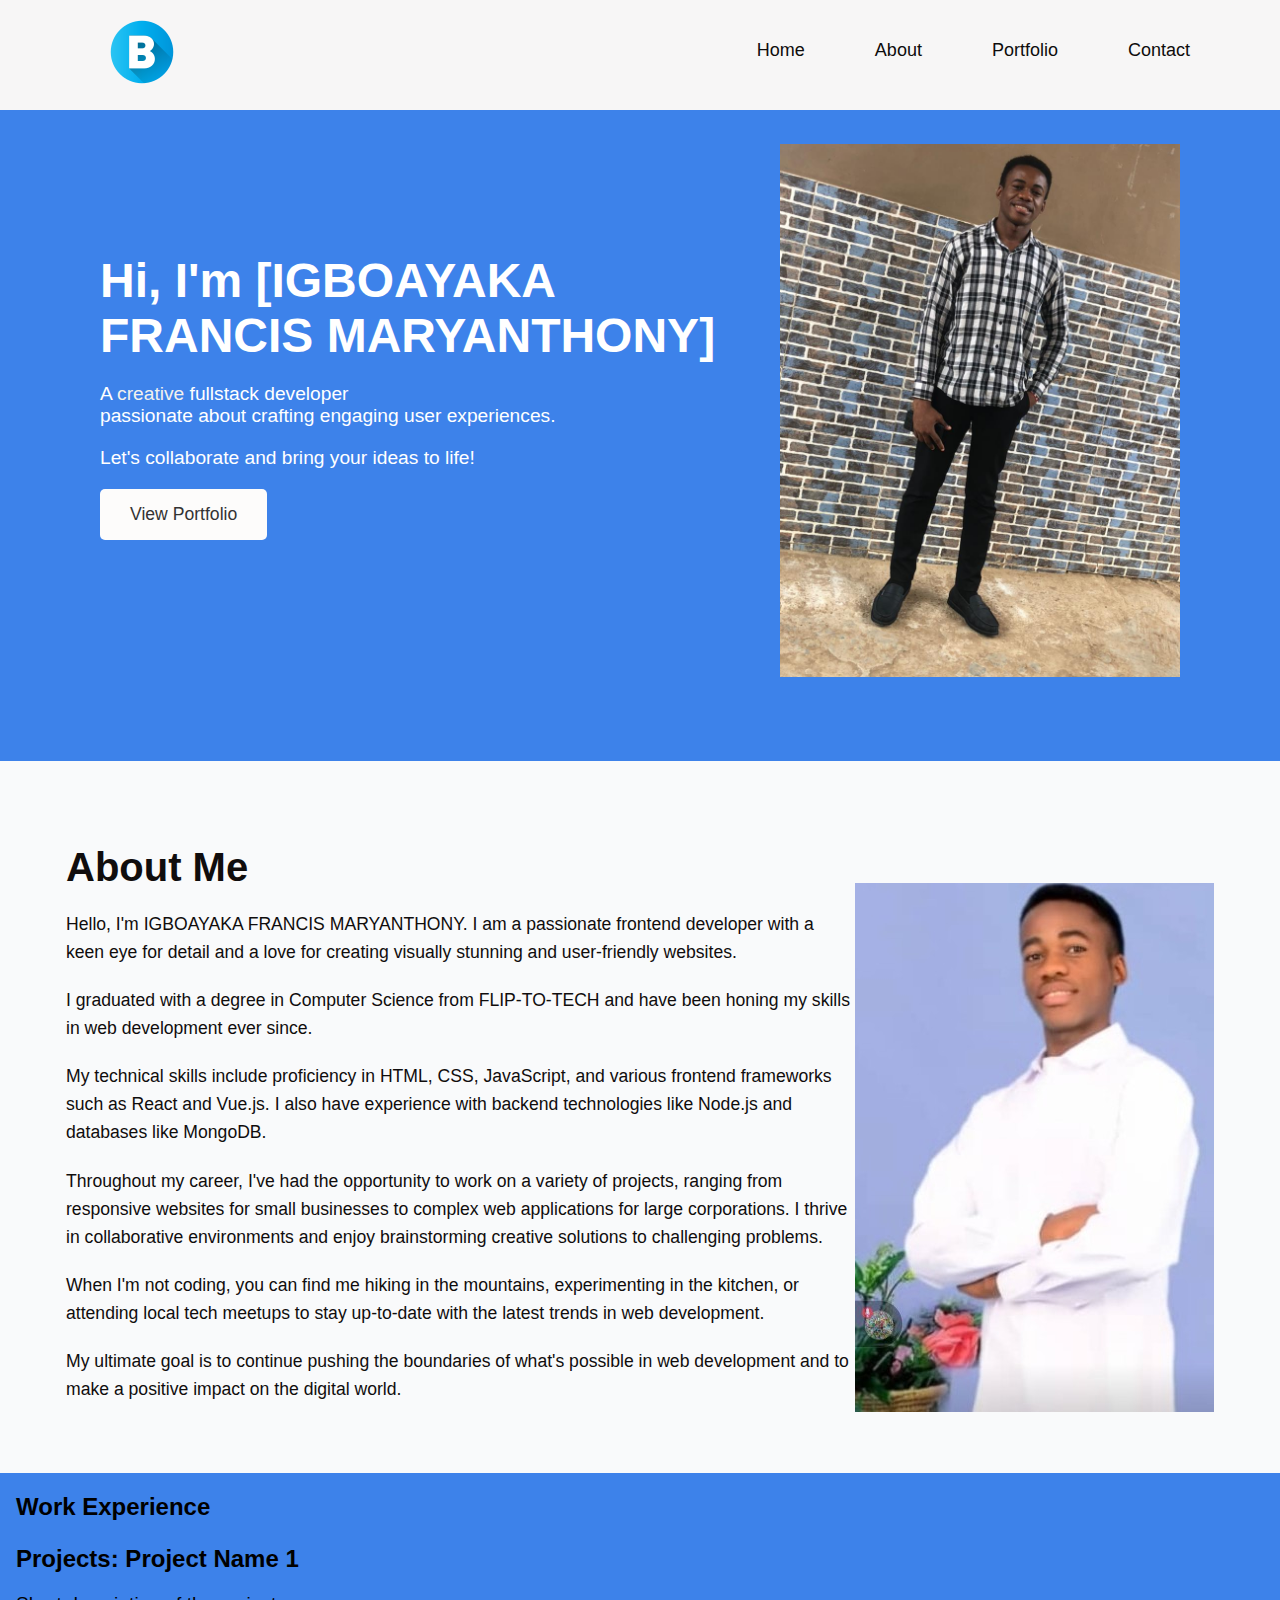
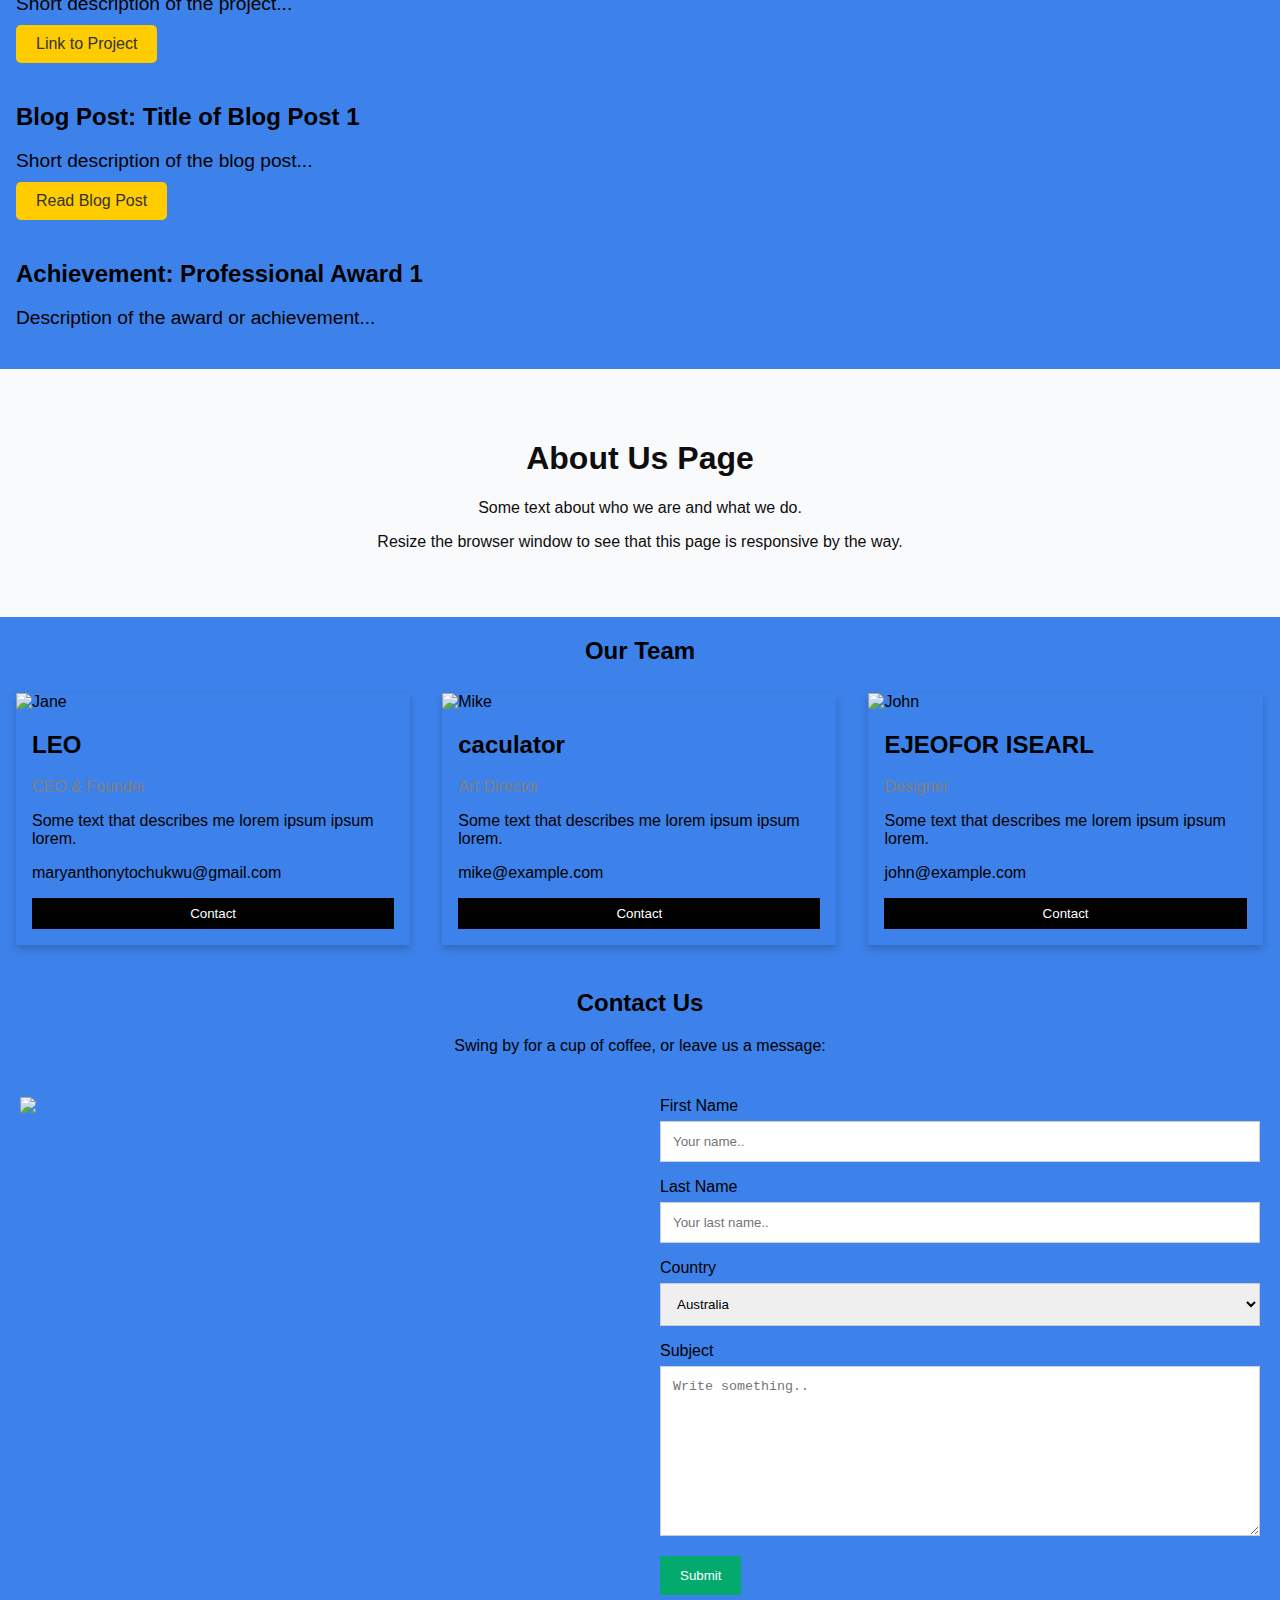
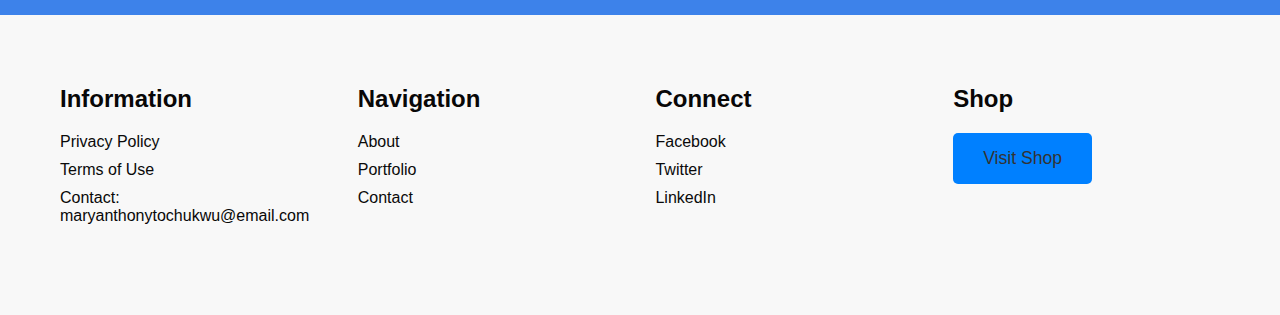
==== home.html @ caa66df4 "change" ====
<!DOCTYPE html>
<html lang="en">
<head>
    <meta charset="UTF-8">
    <meta name="viewport" content="width=device-width, initial-scale=1.0">
    <title>Portfolio</title>
    <link href="https://fonts.googleapis.com/css2?family=Roboto:wght@400;700&display=swap" rel="stylesheet">
    <link rel="stylesheet" href="style.css">
</head>
<body>
    <header class="hero">
        <nav class="navbar">
            <div class="logo">
                <a href="#"> <img src="letter-br.png" alt="png"></a>
            </div>
            <ul class="nav-links">
                <li><a href="#home">Home</a></li>
                <li><a href="#about">About</a></li>
                <li><a href="#portfolio">Portfolio</a></li>
                <li><a href="#contact">Contact</a></li>
            </ul>
            <div class="hamburger">
                <div class="line"></div>
                <div class="line"></div>
                <div class="line"></div>
            </div>
        </nav>
        <div id="home">
            <div class="hero-content">
                <div class="text">
                    <h1>Hi, I'm [IGBOAYAKA FRANCIS MARYANTHONY]</h1>
                    <p>A <span>creative</span> fullstack developer<br> passionate about crafting engaging user experiences.</p>
                    <p>Let's collaborate and bring your ideas to life!</p>
                    <a href="#portfolio" class="action-button">View Portfolio</a>
                </div>
                <div class="graphic">
                    <!-- Eye-catching graphics can be placed here -->
                    <img src="FRANK.jpeg" alt="Graphic">
                </div>
            </div>
        </div>
    </header>

    <section id="about" class="about-section">
        <div class="container">
            <div class="about-content">
                <div class="text">
                    <h2>About Me</h2>
                    <p>Hello, I'm IGBOAYAKA FRANCIS MARYANTHONY. I am a passionate frontend developer with a keen eye for detail and a love for creating visually stunning and user-friendly websites.</p>
                    <p>I graduated with a degree in Computer Science from FLIP-TO-TECH and have been honing my skills in web development ever since.</p>
                    <p>My technical skills include proficiency in HTML, CSS, JavaScript, and various frontend frameworks such as React and Vue.js. I also have experience with backend technologies like Node.js and databases like MongoDB.</p>
                    <p>Throughout my career, I've had the opportunity to work on a variety of projects, ranging from responsive websites for small businesses to complex web applications for large corporations. I thrive in collaborative environments and enjoy brainstorming creative solutions to challenging problems.</p>
                    <p>When I'm not coding, you can find me hiking in the mountains, experimenting in the kitchen, or attending local tech meetups to stay up-to-date with the latest trends in web development.</p>
                    <p>My ultimate goal is to continue pushing the boundaries of what's possible in web development and to make a positive impact on the digital world.</p>
                </div>
                <div class="graphic">
                    <!-- Feel free to add any creative graphic or image here -->
                    <img src="1887.jpg" alt="About Me Graphic">
                </div>
            </div>
        </div>
    </section>
    
    <section id ="portfolio">
        <div class="container">
            <h2>Work Experience</h2>
            <div class="experience-item">
                <h3>Projects: Project Name 1</h3>
                <p>Short description of the project...</p>
                <a href="#">Link to Project</a>
            </div>
            <div class="experience-item">
                <h3>Blog Post: Title of Blog Post 1</h3>
                <p>Short description of the blog post...</p>
                <a href="#">Read Blog Post</a>
            </div>
            <div class="experience-item">
                <h3>Achievement: Professional Award 1</h3>
                <p>Description of the award or achievement...</p>
            </div>
        </div>
    </section>

    <div class="about-section">
        <h1>About Us Page</h1>
        <p>Some text about who we are and what we do.</p>
        <p>Resize the browser window to see that this page is responsive by the way.</p>
      </div>
      
      <h2 style="text-align:center">Our Team</h2>
      <div class="row">
        <div class="column3">
          <div class="card">
            <img src="/w3images/team1.jpg" alt="Jane" style="width:100%">
            <div class="container">
              <h2>LEO</h2>
              <p class="title">CEO & Founder</p>
              <p>Some text that describes me lorem ipsum ipsum lorem.</p>
              <p>maryanthonytochukwu@gmail.com</p>
              <p><button class="button">Contact</button></p>
            </div>
          </div>
        </div>
      
        <div class="column3">
          <div class="card">
            <img src="/w3images/team2.jpg" alt="Mike" style="width:100%">
            <div class="container">
              <h2>caculator</h2>
              <p class="title">Art Director</p>
              <p>Some text that describes me lorem ipsum ipsum lorem.</p>
              <p>mike@example.com</p>
              <p><button class="button">Contact</button></p>
            </div>
          </div>
        </div>
      
        <div class="column3">
          <div class="card">
            <img src="/w3images/team3.jpg" alt="John" style="width:100%">
            <div class="container">
              <h2>EJEOFOR ISEARL</h2>
              <p class="title">Designer</p>
              <p>Some text that describes me lorem ipsum ipsum lorem.</p>
              <p>john@example.com</p>
              <p><button class="button">Contact</button></p>
            </div>
          </div>
        </div>
      </div>

    <div id ="contact">
        <div style="text-align:center">
          <h2>Contact Us</h2>
          <p>Swing by for a cup of coffee, or leave us a message:</p>
        </div>
        <div class="row">
          <div class="column">
            <img src="/w3images/map.jpg" style="width:100%">
          </div>
          <div class="column">
            <form action="/action_page.php">
              <label for="fname">First Name</label>
              <input type="text" id="fname" name="firstname" placeholder="Your name..">
              <label for="lname">Last Name</label>
              <input type="text" id="lname" name="lastname" placeholder="Your last name..">
              <label for="country">Country</label>
              <select id="country" name="country">
                <option value="australia">Australia</option>
                <option value="canada">Canada</option>
                <option value="usa">USA</option>
              </select>
              <label for="subject">Subject</label>
              <textarea id="subject" name="subject" placeholder="Write something.." style="height:170px"></textarea>
              <input type="submit" value="Submit">
            </form>
          </div>
        </div>
      </div>

      <section class="footer">
        <div class="container48">
            <div class="footer-content">
                <div class="info">
                    <h2>Information</h2>
                    <ul>
                        <li><a href="#privacy-policy">Privacy Policy</a></li>
                        <li><a href="#terms-of-use">Terms of Use</a></li>
                        <li>Contact: maryanthonytochukwu@email.com</li>
                    </ul>
                </div>
                <div class="navigation">
                    <h2>Navigation</h2>
                    <ul>
                        <li><a href="#about">About</a></li>
                        <li><a href="#portfolio">Portfolio</a></li>
                        <li><a href="#contact">Contact</a></li>
                    </ul>
                </div>
                <div class="social">
                    <h2>Connect</h2>
                    <ul>
                        <li><a href="https://www.facebook.com">Facebook</a></li>
                        <li><a href="https://www.twitter.com">Twitter</a></li>
                        <li><a href="https://www.linkedin.com">LinkedIn</a></li>
                    </ul>
                </div>
                <div class="shop">
                    <h2>Shop</h2>
                    <a href="#portfolio" class="animated-button">Visit Shop</a>
                </div>
            </div>
        </div>
    </section>
    <script src="https://code.jquery.com/jquery-3.6.0.min.js"></script>

    <!-- <nav class="navbar">
        <div class="logo">
            <a href="#">Your Logo</a>
        </div>
        <ul class="nav-links">
            <li><a href="#home">Home</a></li>
            <li><a href="#about">About</a></li>
            <li><a href="#portfolio">Portfolio</a></li>
            <li><a href="#contact">Contact</a></li>
        </ul>
        <div class="hamburger">
            <div class="line"></div>
            <div class="line"></div>
            <div class="line"></div>
        </div>
    </nav> -->

    <script src="index.js"></script>
</body>
</html>
---- style.css ----
body {
    margin: 0;
    padding: 0;
    font-family: 'Roboto', sans-serif;
    background-color: #3d82ea;
}

.hero {
    background-color: #3d82ea;
    color: #fff;
    padding: 80px 0;
    text-align: center;
   

}


.navbar ul {
    list-style: none;
    padding: 0;
    margin: 0;
}

.navbar ul li {
    display: inline;
    margin-right: 20px;
    padding-right: 50px;
}

.navbar ul li a {
    color: #0e0c0c;
    text-decoration: none;
    font-size: 18px;
}

.home {
    max-width: 1200px;
    margin: 0 auto;
    padding: 0 20px;
}

.hero-content {
    display: flex;
    align-items: center;
    justify-content: center;
    padding-left: 100px;
    padding-right: 100px;
}

.text {
    flex: 1;
    text-align: left;
}

.text h1 {
    font-size: 3em;
    margin-bottom: 20px;
}

.text p {
    font-size: 1.2em;
    margin-bottom: 20px;
}

.text p span {
    color: #f2f1ee;
}

.action-button {
    display: inline-block;
    background-color: #fdfcfb;
    color: #333;
    padding: 15px 30px;
    border-radius: 5px;
    text-decoration: none;
    font-size: 1.1em;
}

.graphic img {
    margin-top: 4rem;
    width: 100%;
    max-width: 400px;
}

@media (max-width: 768px) {
    .hero-content {
        flex-direction: column;
        text-align: center;
    }

    .text {
        margin-bottom: 30px;
    }

    .graphic {
        margin-top: 30px;
    }
}



/* body {
    margin: 0;
    padding: 0;
    font-family: 'Roboto', sans-serif;
/* }* */

.navbar {
    background-color: #f7f6f6;
    color: #090707;
    display: flex;
    justify-content: space-between;
    align-items: center;
    padding: 20px;
    position: fixed;
    top: 0;
    width: 100%;
    z-index: 1000;
}

.logo a {
    padding-left: 90px;
    
    color: #fff;
    text-decoration: none;
    font-size: 1.5em;
}

.nav-links {
    list-style: none;
    padding: -1;
    margin: -1;
    display: flex;
}

.nav-links li {
    margin-right: 20px;
}

.nav-links li a {
    color: #0f0d0d;
    text-decoration: black;
}

.hamburger {
    display: none;
    flex-direction: column;
    cursor: pointer;
}

.line {
    width: 25px;
    height: 3px;
    background-color: #fff;
    margin: 3px;
}

@media (max-width: 768px) {
    .nav-links {
        display: none;
        flex-direction: column;
        position: absolute;
        top: 80px;
        left: 0;
        width: 100%;
        background-color: #e3bf1e;
        padding: 20px 0;
        text-align: center;
        transition: 0.3s ease-in-out;
    }

    .nav-links.show {
        display: flex;
    }

    .nav-links li {
        margin: 10px 0;
    }

    .hamburger {
        display: flex;
    }
} 


.about-section {
    padding: 80px 0;
    background-color: #62bdee;
}

.about-content {
    display: flex;
    align-items: center;
    justify-content: center;
}

.about-content .text {
    flex: 1;
}

.about-content .text h2 {
    font-size: 2.5em;
    margin-bottom: 20px;
}

.about-content .text p {
    font-size: 1.1em;
    line-height: 1.6;
    margin-bottom: 20px;
}

.about-content .graphic img {
    width: 100%;
    max-width: 400px;
}

body {
  font-family: Arial, Helvetica, sans-serif;
  margin: 0;
}

html {
  box-sizing: border-box;
}

*, *:before, *:after {
  box-sizing: inherit;
}

.column3 {
  float: left;
  width: 33.3%;
  margin-bottom: 16px;
  padding: 0 8px;
}

.card {
  box-shadow: 0 4px 8px 0 rgba(0, 0, 0, 0.2);
  margin: 8px;
}

.about-section {
  padding: 50px;
  text-align: center;
  background-color: #f9fafb;
  color: rgb(16, 13, 13);
}

.container {
  padding: 0 16px;
}

.container::after, .row::after {
  content: "";
  clear: both;
  display: table;
}

.title {
  color: grey;
}

.button {
  border: none;
  outline: 0;
  display: inline-block;
  padding: 8px;
  color: white;
  background-color: #000;
  text-align: center;
  cursor: pointer;
  width: 100%;
}

.button:hover {
  background-color: #555;
}

@media screen and (max-width: 650px) {
  .column {
    width: 100%;
    display: block;
  }
}

/* Previous CSS remains unchanged */

.portfolio {
    background-color: #fbfcfd;
    padding: 80px 0;
    text-align: center;
}

.work-experience h2 {
    font-size: 2em;
    margin-bottom: 40px;
}

.experience-item {
    margin-bottom: 40px;
    column: -3px;
}

.experience-item h3 {
    font-size: 1.5em;
    margin-bottom: 10px;
}

.experience-item p {
    font-size: 1.2em;
    margin-bottom: 10px;
}

.experience-item a {
    display: inline-block;
    background-color: #ffcc00;
    color: #333;
    padding: 10px 20px;
    border-radius: 5px;
    text-decoration: none;
    font-size: 1em;
}

.experience-item a:hover {
    background-color: #ffdb4d;
}


* {
    box-sizing: border-box;
  }
  
  /* Style inputs */
  input[type=text], select, textarea {
    width: 100%;
    padding: 12px;
    border: 1px solid #ccc;
    margin-top: 6px;
    margin-bottom: 16px;
    resize: vertical;
  }
  
  input[type=submit] {
    background-color: #04AA6D;
    color: white;
    padding: 12px 20px;
    border: none;
    cursor: pointer;
  }
  
  input[type=submit]:hover {
    background-color: #45a049;
  }
  
  /* Style the container/contact section */
  .contact {
    border-radius: 5px;
    
    padding: 10px;
  }
  
  /* Create two columns that float next to eachother */
  .column {
    float: left;
    width: 50%;
    margin-top: 6px;
    padding: 20px;
    
  }
 
  
  /* Clear floats after the columns */
  .row:after {
    content: "";
    display: table;
    clear: both;
  }
  
  /* Responsive layout - when the screen is less than 600px wide, make the two columns stack on top of each other instead of next to each other */
  @media screen and (max-width: 600px) {
    .column, input[type=submit] {
      width: 100%;
      margin-top: 0;
    }
  }

  .footer {
    background-color: #f8f8f8;
    color: #080707;
    padding: 50px 0;
}

.container48 {
    max-width: 1200px;
    margin: 0 auto;
    padding: 0 20px;
}

.footer-content {
    display: flex;
    flex-wrap: wrap;
    justify-content: space-between;
}

.info,
.navigation,
.social,
.shop {
    flex-basis: 23%;
    margin-bottom: 30px;
}

.info h2,
.navigation h2,
.social h2,
.shop h2 {
    font-size: 1.5em;
    margin-bottom: 20px;
}

ul {
    list-style: none;
    padding: 0;
    margin: 0;
}

ul li {
    margin-bottom: 10px;
}

ul li a {
    color: #0a0a0a;
    text-decoration: none;
}

.animated-button {
    display: inline-block;
    padding: 15px 30px;
    background-color: #0080ff;
    color: #333;
    border-radius: 5px;
    text-decoration: none;
    font-size: 1.1em;
    transition: transform 0.3s ease;
}

.animated-button:hover {
    transform: scale(1.1);
}
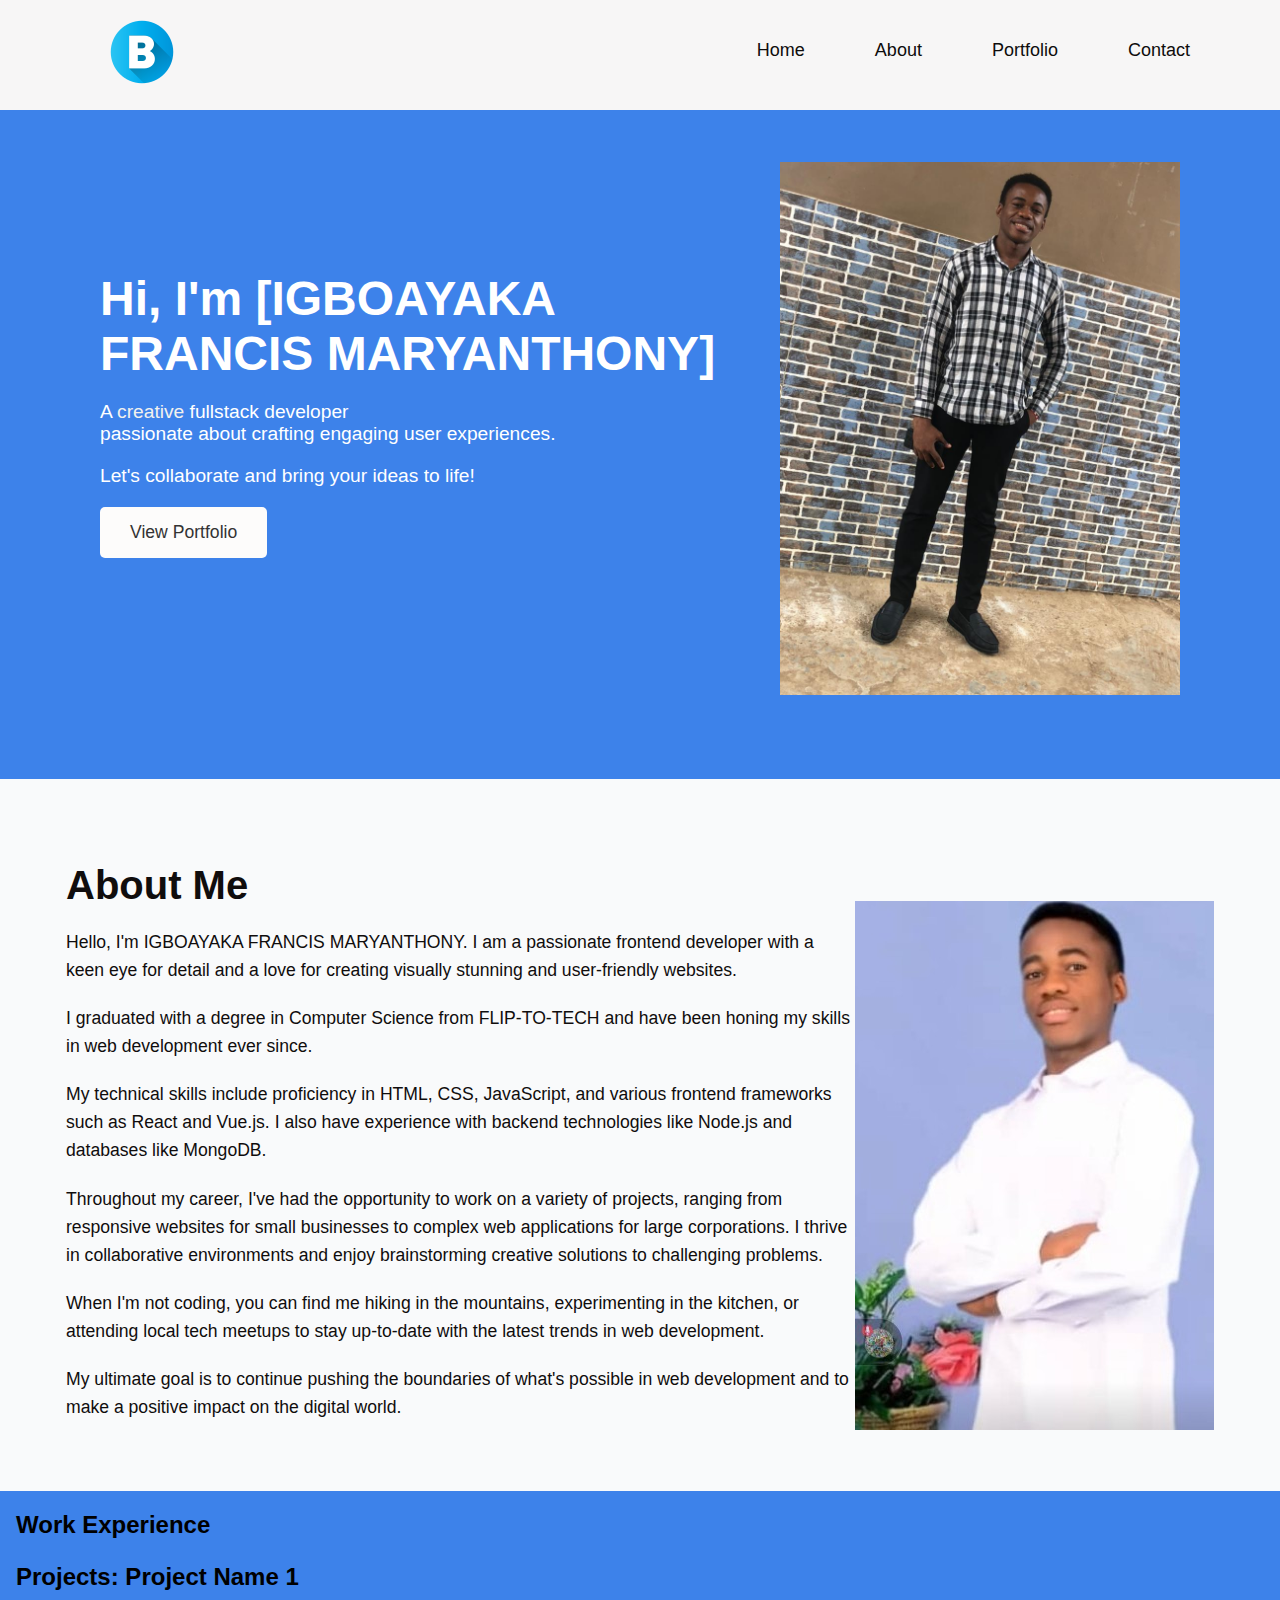
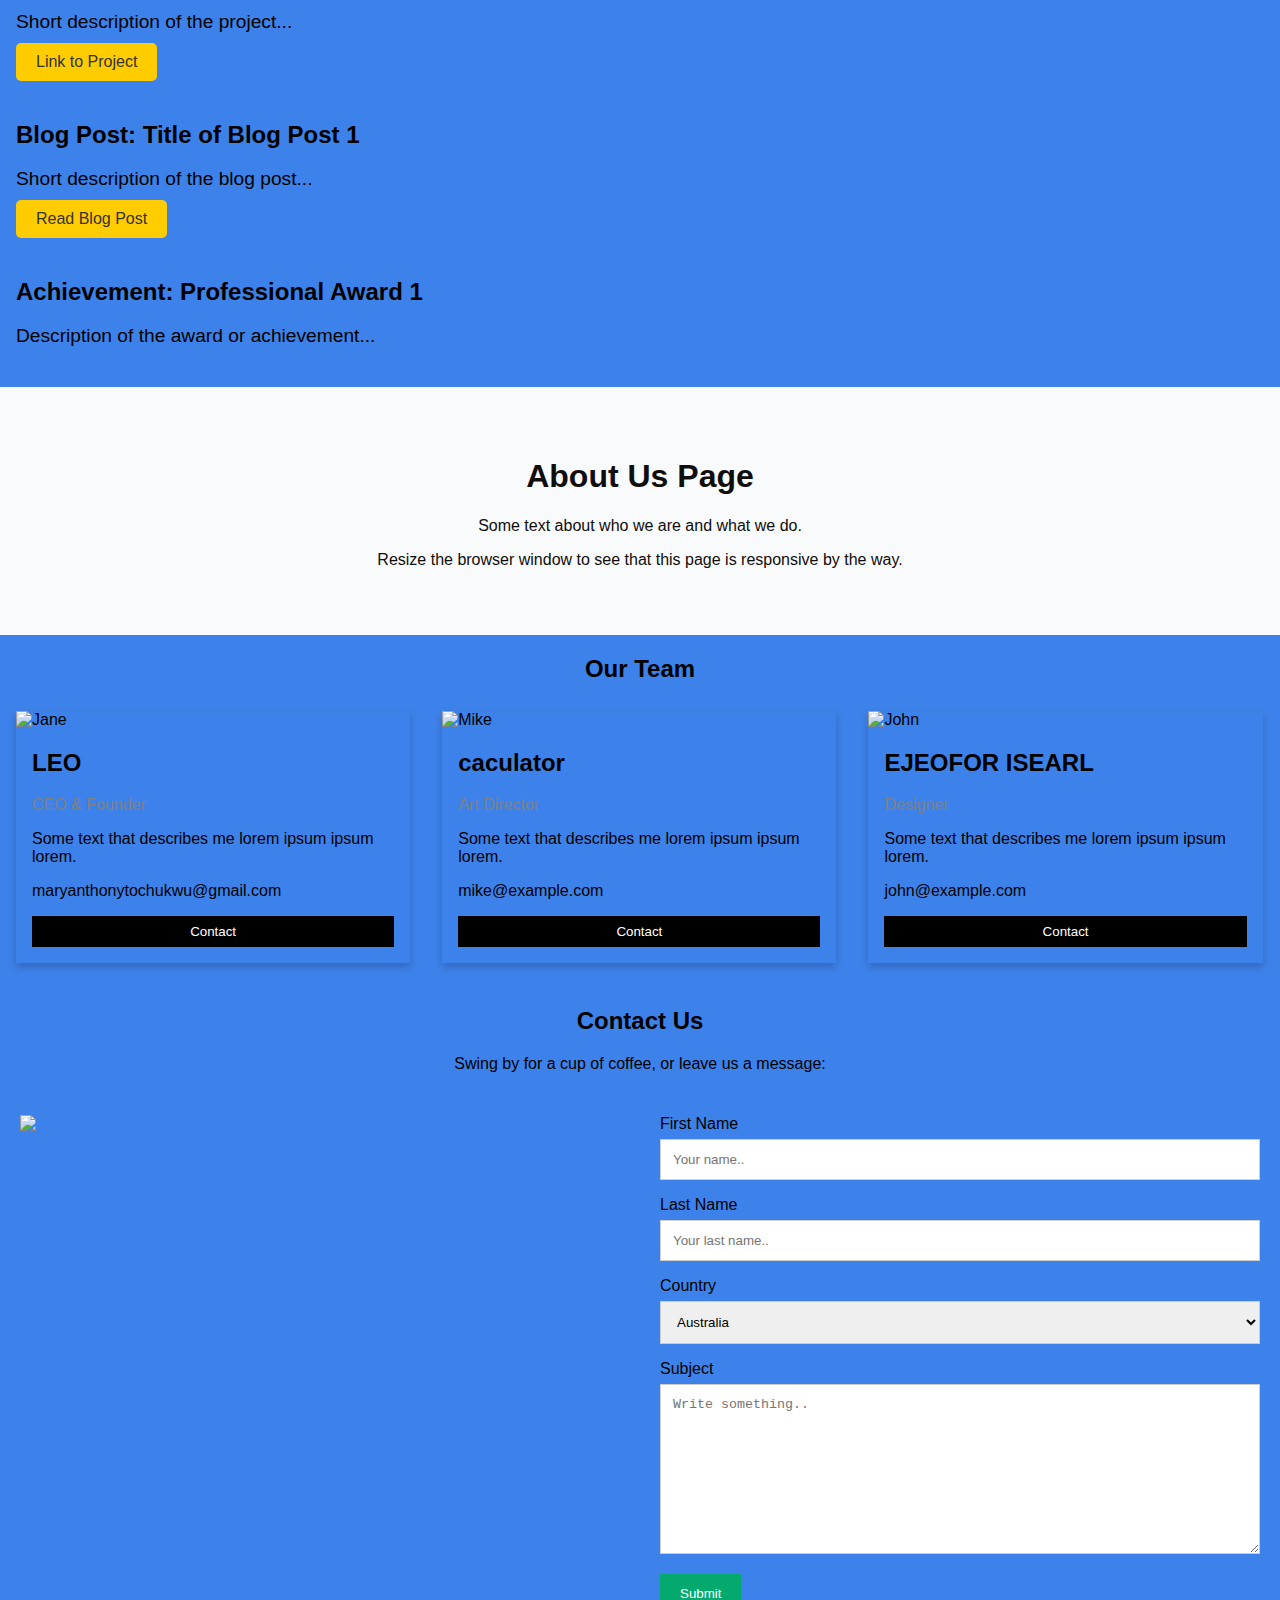
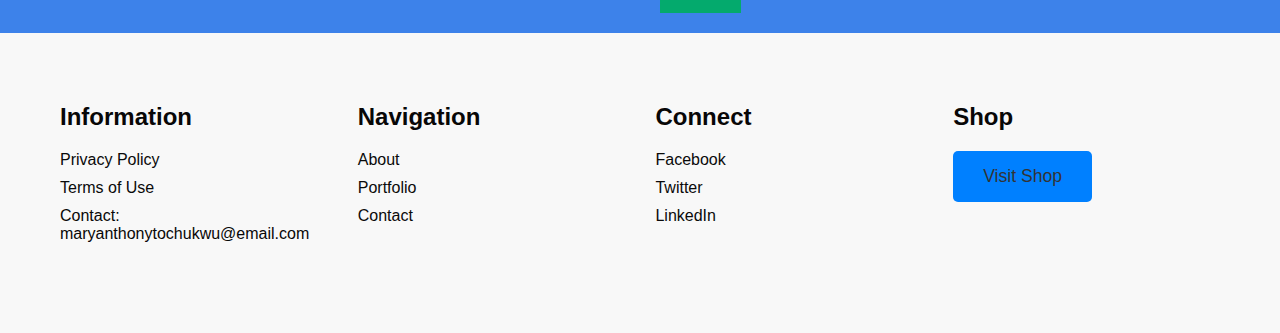
==== commit 66122203: "yy" ====
--- a/home.html
+++ b/home.html
@@ -3,7 +3,7 @@
 <head>
     <meta charset="UTF-8">
     <meta name="viewport" content="width=device-width, initial-scale=1.0">
-    <title>Portfolio</title>
+    <title>Portfolio</title>''
     <link href="https://fonts.googleapis.com/css2?family=Roboto:wght@400;700&display=swap" rel="stylesheet">
     <link rel="stylesheet" href="style.css">
 </head>
--- a/style.css
+++ b/style.css
@@ -298,7 +298,7 @@
 
 .experience-item {
     margin-bottom: 40px;
-    column: -3px;
+    
 }
 
 .experience-item h3 {
